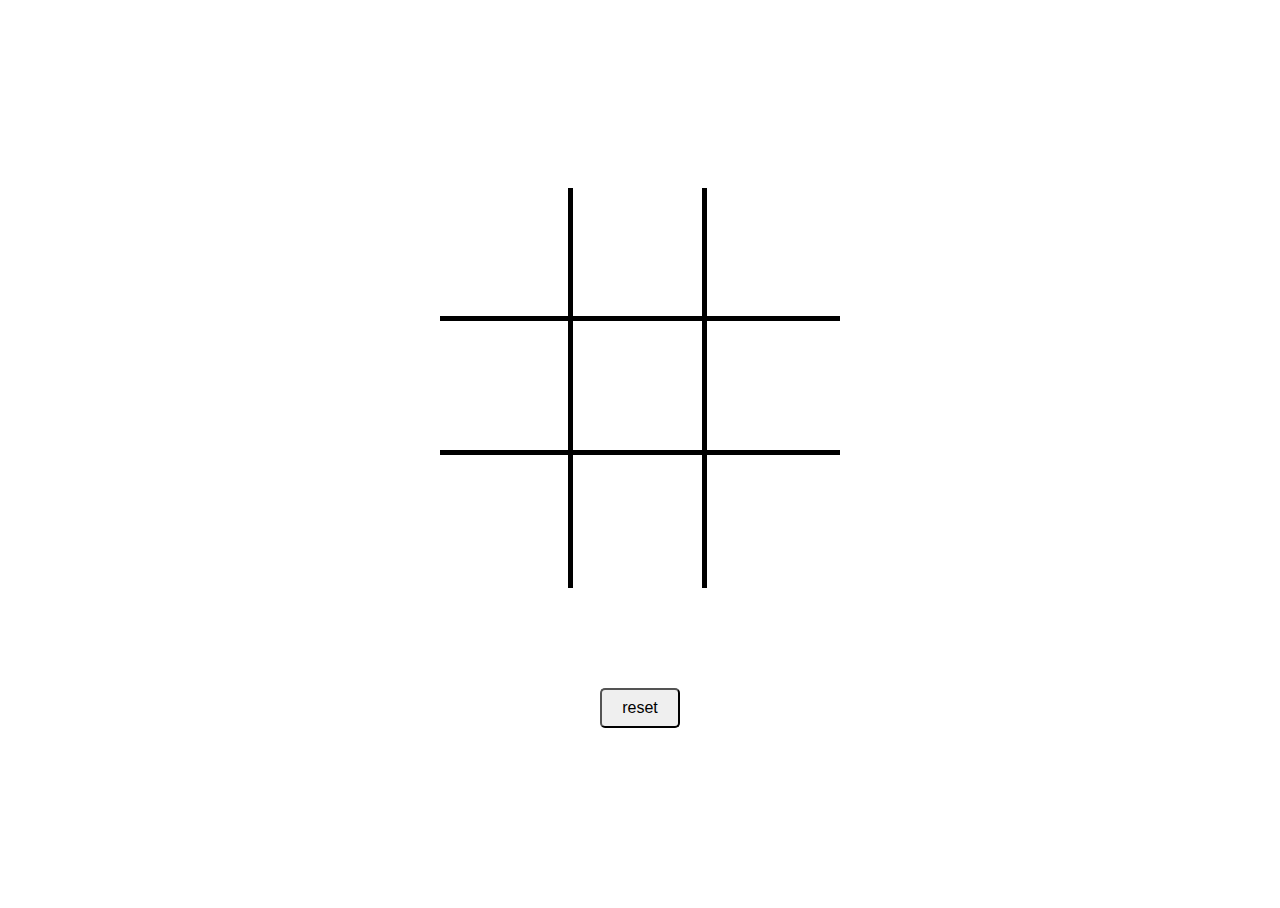
==== task-2/index.html @ 25a5afd6 "task 2" ====
<!DOCTYPE html>
<html lang="en">
<head>
    <meta charset="UTF-8">
    <meta http-equiv="X-UA-Compatible" content="IE=edge">
    <meta name="viewport" content="width=device-width, initial-scale=1.0">
    <link rel="stylesheet" href="style.css">
    <title>Tic Tac Toe</title>
</head>
<body>
    <div class="board">
        <div class="box"></div>
        <div class="box"></div>
        <div class="box"></div>
        <div class="box"></div>
        <div class="box"></div>
        <div class="box"></div>
        <div class="box"></div>
        <div class="box"></div>
        <div class="box"></div>
    </div>
    <button>
        reset
    </button>
    <script src="script.js"></script>
</body>
</html>
---- task-2/style.css ----
html, body {
    height: 100%;
    font-family: 'Arial';
}

body {
    display: flex;
    flex-direction: column;
    justify-content: center;
    align-items: center;
}

.board {
    width: 400px;
    height: 400px;
    display: grid;
    grid-template-columns: repeat(3,1fr);
    grid-template-rows: repeat(3,1fr);
}

.box {
    border-bottom: 5px solid black;
    border-right: 5px solid black;
    font-size: 100px;
    text-align: center;
    user-select: none;
    cursor: pointer;
}

.box:nth-child(3n) {
    border-right: none;
}

.box:nth-child(n+7) {
    border-bottom: none;
}

button {
    width: 80px;
    height: 40px;
    border-radius: 5px;
    font-size: 1rem;
    margin-top: 100px;
}
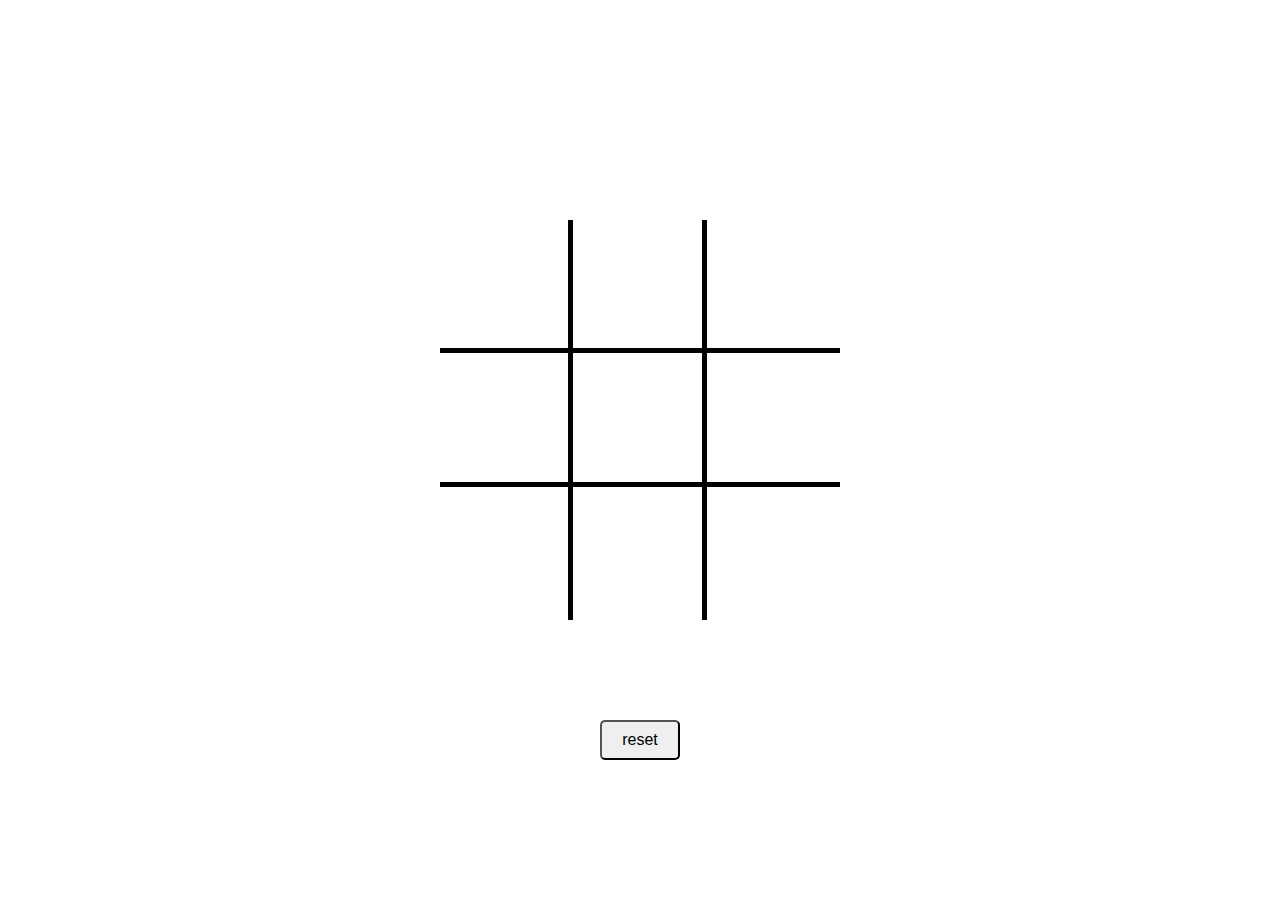
==== commit 113f5d6a: "tic tac toe" ====
--- a/task-2/index.html
+++ b/task-2/index.html
@@ -8,6 +8,7 @@
     <title>Tic Tac Toe</title>
 </head>
 <body>
+    <div class="wrapper"></div>
     <div class="board">
         <div class="box"></div>
         <div class="box"></div>
--- a/task-2/style.css
+++ b/task-2/style.css
@@ -8,6 +8,11 @@
     flex-direction: column;
     justify-content: center;
     align-items: center;
+}
+
+.wrapper {
+    margin-bottom: 4rem;
+    font-size: 4rem;
 }
 
 .board {
